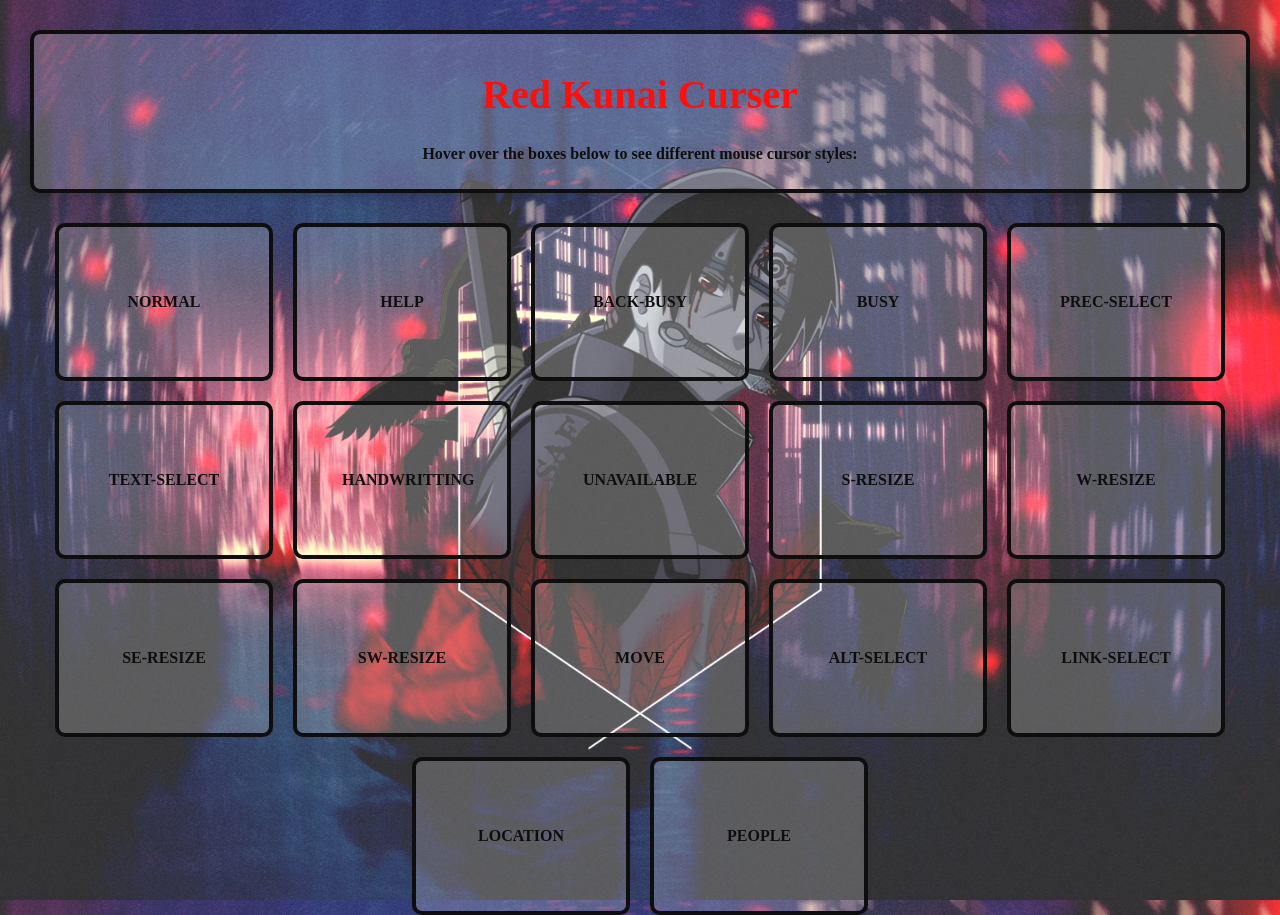
==== index.html @ 3d098c8a "initial" ====
<!DOCTYPE html>
<html lang="en">
<head>
  <meta charset="UTF-8">
  <meta name="viewport" content="width=device-width, initial-scale=1.0">
  <title>Cursor Styles</title>
  <link rel="stylesheet" href="/assets/style.css">
</head>
<body>

 <div class="header">
   <h1>Red Kunai Curser</h1> 
    <p>Hover over the boxes below to see different mouse cursor styles:</p>
    
  </div> 
  <br><br>

  <div class="cursor-box normalSelect">Normal</div>
  <div class="cursor-box help">help</div>
  <div class="cursor-box wait">back-busy</div>
  <div class="cursor-box busy">busy</div> 
  <div class="cursor-box precisionSelect">prec-Select</div>
  <div class="cursor-box text">text-select</div>
  <div class="cursor-box grab">Handwritting</div> 
  <div class="cursor-box unavailable">unavailable</div>
  <div class="cursor-box s-resize">s-resize</div>
  <div class="cursor-box w-resize">w-resize</div>
  <div class="cursor-box se-resize">se-resize</div>
  <div class="cursor-box sw-resize">sw-resize</div>  
  <div class="cursor-box move">move</div>  
  <div class="cursor-box altSelect">Alt-sELECT </div>  
  <div class="cursor-box url">Link-select</div> 
  <div class="cursor-box locationSelect">Location</div>
  <div class="cursor-box peopleSelect">people</div>
   

</body>
</html>
---- assets/style.css ----
html {
  background-image:  url('/assets/back.jpg');
  opacity: 94%;
  background-size: cover;
  background-position: center;
  height: 100%;
  display: flex;
  justify-content: center;
  align-items: center;
  margin: 0;  
  padding: 0;
}

body {
  display: flex;
  flex-wrap: wrap;
  justify-content: center;
  align-items: center;
  width: 100vw;
  height: 100vh;
  margin: 0;
  text-align: center;  
  padding: 0;
  
}

 .header {
  width: 100%;
  text-align: center;
  margin-top: 30px;
  margin-left: 30px;
  margin-right: 30px; 
  margin-bottom: 20px;
  padding: 10px;
  border: 4px solid #000; 
  background-color: rgba(255, 255, 255, 0.2); 
  border-radius: 10px; 
  box-shadow: 0 4px 8px rgba(0, 0, 0, 0.2); 
  font-weight: bolder
}
.header h1 {
  font-size: 40px; 
  font-weight: bold;
  color: #ff0000; 
}

.cursor-box {
  width: 120px;
  height: 120px;
  border: 4px solid #000;
  display: inline-block;
  text-align: center;
  vertical-align: middle;
  line-height: 120px;
  font-size: 16px;
  font-weight:bolder;
  background-color: rgba(255, 255, 255, 0.2);
  margin: 10px;
  padding: 15px 45px;
  text-transform: uppercase;
  background-size: 200% auto;
  color: rgb(0, 0, 0);
  border-radius: 10px;
}

.normalSelect {
  cursor: url("/normal.cur"), auto;
}
.help {
  cursor: url("/help.cur"), auto;
}
.wait {
  cursor: url("/assets/busy1.cur"), auto;
}
.busy {
  cursor: url("/assets/busy2.cur"), auto;
}
.precisionSelect {
  cursor: url("/presel.cur"), auto;
}
.text {
  cursor: url("/type.cur"), auto;
}
.grab {
  cursor: url("/hand.cur"), auto;
}
.unavailable {
  cursor: url("/unav.cur"), auto;
}
.s-resize {
  cursor: url("/resver.cur"), auto;
}
.w-resize {
  cursor: url("/reshor.cur"), auto;
}
.se-resize {
  cursor: url("/resdiagl.cur"), auto;
}
.sw-resize {
  cursor: url("/resdiagr.cur"), auto;
}
.move {
  cursor: url("/move.cur"), auto;
}
.altSelect {
  cursor: url("/alter.cur"), auto;
}
.url {
  cursor: url("/link.cur"), auto;
}
.locationSelect {
  cursor: url("/location.cur"), auto;
}
.peopleSelect {
  cursor: url("/people.cur"), auto;
}
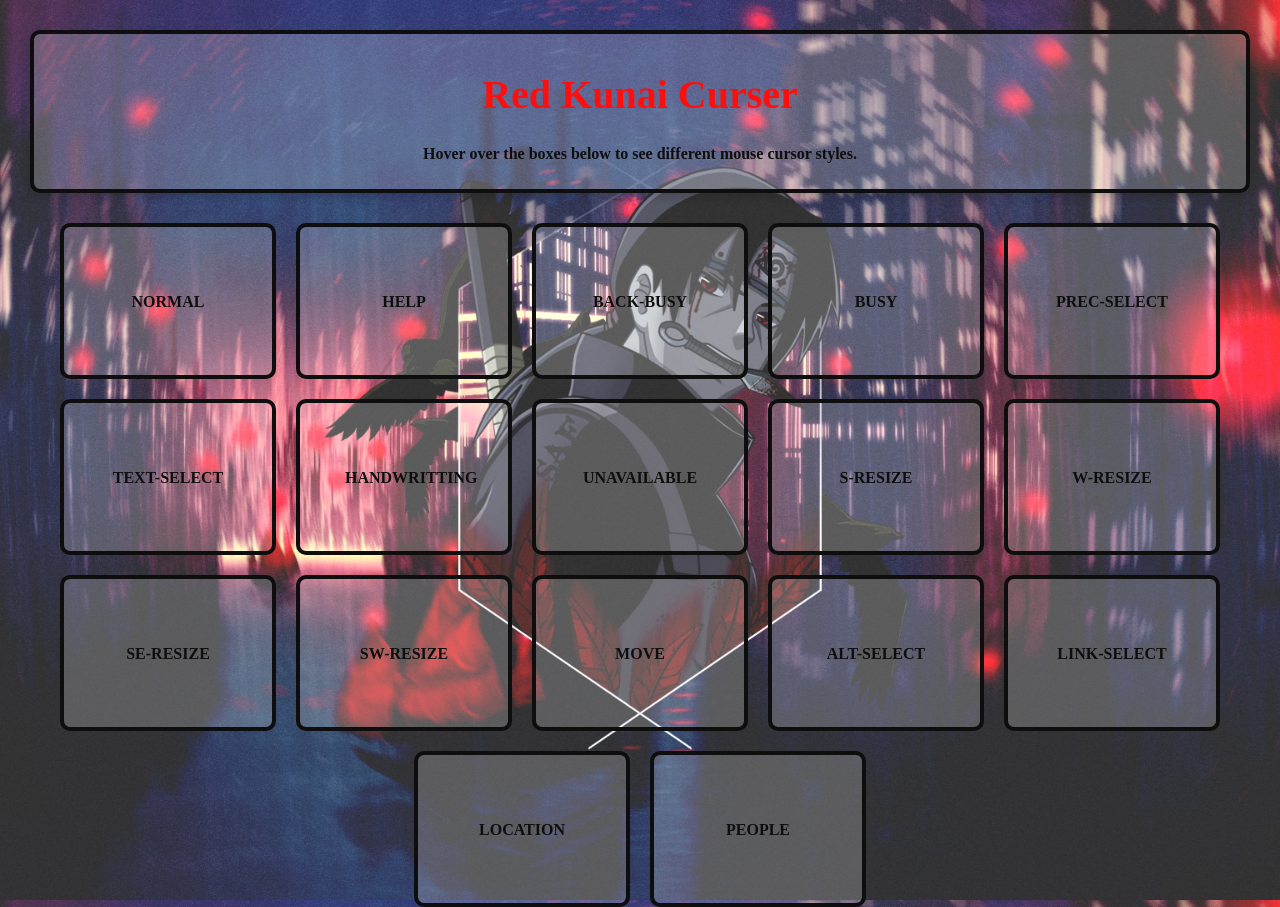
==== commit 47bd5aa8: "initial commit" ====
--- a/index.html
+++ b/index.html
@@ -3,14 +3,15 @@
 <head>
   <meta charset="UTF-8">
   <meta name="viewport" content="width=device-width, initial-scale=1.0">
-  <title>Cursor Styles</title>
+  <title>Red Kunai</title>
   <link rel="stylesheet" href="/assets/style.css">
+  <link rel="icon " href="/assets/icon.png" />
 </head>
 <body>
 
  <div class="header">
    <h1>Red Kunai Curser</h1> 
-    <p>Hover over the boxes below to see different mouse cursor styles:</p>
+    <p>Hover over the boxes below to see different mouse cursor styles.</p>
     
   </div> 
   <br><br>
--- a/assets/style.css
+++ b/assets/style.css
@@ -1,5 +1,5 @@
 html {
-  background-image:  url('/assets/back.jpg');
+  background-image: url("/assets/back.jpg");
   opacity: 94%;
   background-size: cover;
   background-position: center;
@@ -7,7 +7,7 @@
   display: flex;
   justify-content: center;
   align-items: center;
-  margin: 0;  
+  margin: 0;
   padding: 0;
 }
 
@@ -19,41 +19,40 @@
   width: 100vw;
   height: 100vh;
   margin: 0;
-  text-align: center;  
+  text-align: center;
   padding: 0;
-  
 }
 
- .header {
+.header {
   width: 100%;
   text-align: center;
   margin-top: 30px;
   margin-left: 30px;
-  margin-right: 30px; 
+  margin-right: 30px;
   margin-bottom: 20px;
   padding: 10px;
-  border: 4px solid #000; 
-  background-color: rgba(255, 255, 255, 0.2); 
-  border-radius: 10px; 
-  box-shadow: 0 4px 8px rgba(0, 0, 0, 0.2); 
-  font-weight: bolder
+  border: 4px solid #000;
+  background-color: rgba(255, 255, 255, 0.2);
+  border-radius: 10px;
+  box-shadow: 0 4px 8px rgba(0, 0, 0, 0.2);
+  font-weight: bolder;
 }
 .header h1 {
-  font-size: 40px; 
+  font-size: 40px;
   font-weight: bold;
-  color: #ff0000; 
+  color: #ff0000;
 }
 
 .cursor-box {
-  width: 120px;
-  height: 120px;
+  width: 118px;
+  height: 118px;
   border: 4px solid #000;
   display: inline-block;
   text-align: center;
   vertical-align: middle;
   line-height: 120px;
   font-size: 16px;
-  font-weight:bolder;
+  font-weight: bolder;
   background-color: rgba(255, 255, 255, 0.2);
   margin: 10px;
   padding: 15px 45px;
